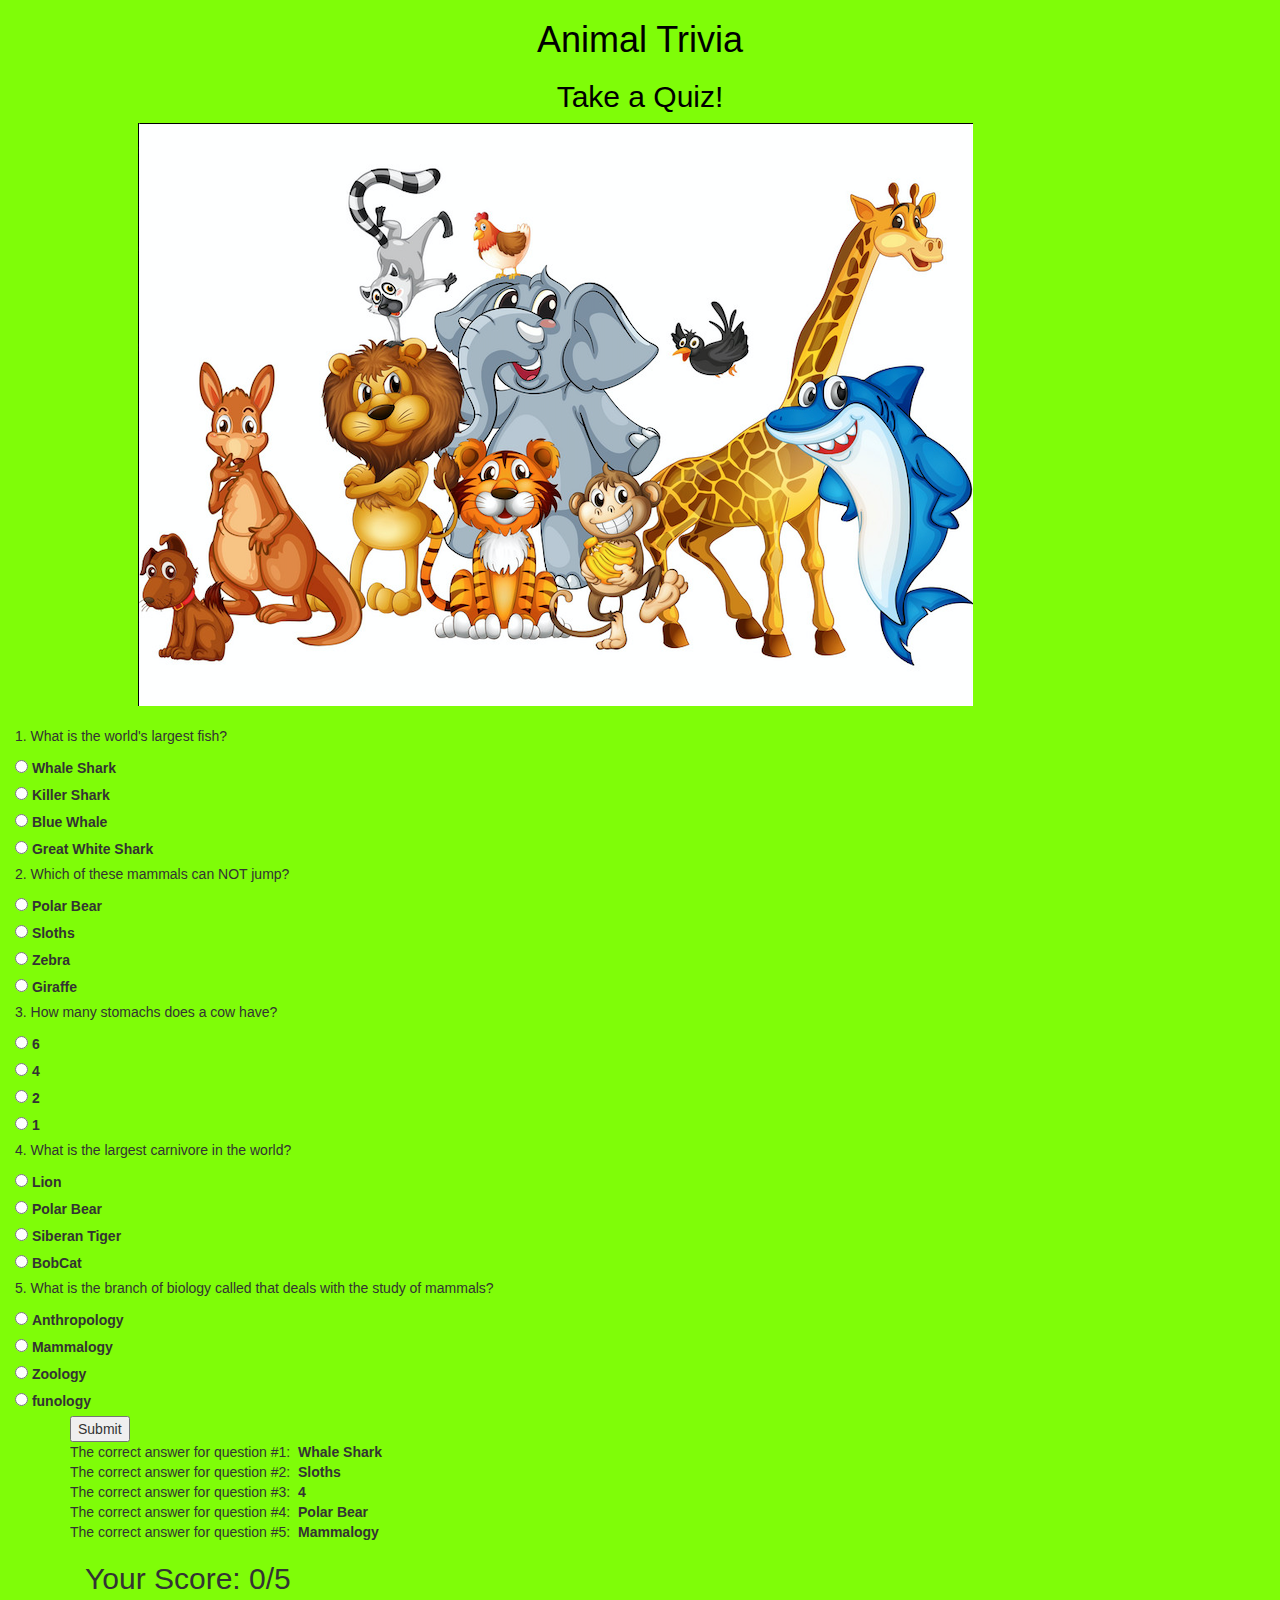
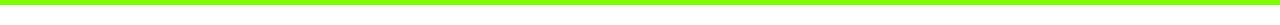
==== index.html @ 24b93e0e "centered picture" ====
<!DOCTYPE html>
<html lang="en">
<head>
    <meta charset="UTF-8">
    <meta name="viewport" content="width=device-width, initial-scale=1.0">
    <meta http-equiv="X-UA-Compatible" content="ie=edge">
    <link rel="stylesheet" href="css/style.css">
    <link rel="stylesheet" href="css/bootstrap.css">
    <title>Animal Trivia</title>
</head>

<body onload="submitQuiz();">
    <div class="back">
        <div class= "title container">
            <div class='row'>
                <div class='col-sm-12'> 
                    <h1>Animal Trivia </h1>
                    <h2 class="quizHeader">Take a Quiz!</h2>
                </div>
            </div>
        </div>
        <div class= "picture">
            <div class= "container">
                <div class='row'>
                    <div class='inner col-sm-12'>
                        <img class="img-responsive" src="images/animals.png" alt="#">
                    </div>
                </div>
            </div>
        </div>
    <div class="move">
        <div class= "table container">
            <div class='row'>
                <div class=' col-sm-12'> 
                    <p class="question">1. What is the world's largest fish? </p>
                    <input class="answer" type="radio" name="q1" value="1">
                    <label id="correctString1">Whale Shark</label>
                    <br>
                    <input class="answer" type="radio" name="q1" value="0">
                    <label>Killer Shark</label>
                    <br>
                    <input class="answer" type="radio" name="q1" value="0">
                    <label>Blue Whale</label>
                    <br>
                    <input class="answer" type="radio" name="q1" value="0">
                    <label>Great White Shark</label>
                    <div class="turn">
                        <p class="question">2. Which of these mammals can NOT jump? </p>

                        <input class="answer" type="radio" name="q2" value="0">
                        <label>Polar Bear</label>
                        <br>
                        <input class="answer" type="radio" name="q2" value="1">
                        <label id="correctString2">Sloths</label>
                        <br>
                        <input class="answer" type="radio" name="q2" value="0">
                        <label>Zebra</label>
                        <br>
                        <input class="answer" type="radio" name="q2" value="0">
                        <label>Giraffe</label>
                    </div>
                <div class="even">
                    <p class="question">3. How many stomachs does a cow have?</p>
        
                    <input class="answer" type="radio" name="q3" value="0">
                    <label>6</label>
                    <br>
                    <input class="answer" type="radio" name="q3" value="1">
                    <label id="correctString3">4</label>
                    <br>
                    <input class="answer" type="radio" name="q3" value="0">
                    <label>2</label>
                    <br>
                    <input class="answer" type="radio" name="q3" value="0">
                    <label>1</label>
                </div>
                <div class="inside">
                    <p class="question">4. What is the largest carnivore in the world?</p>
        
                    <input class="answer" type="radio" name="q4" value="0">
                    <label>Lion</label>
                    <br>
                    <input class="answer" type="radio" name="q4" value="1">
                    <label id="correctString4">Polar Bear</label>
                    <br>
                    <input class="answer" type="radio" name="q4" value="0">
                    <label>Siberan Tiger</label>
                    <br>
                    <input class="answer" type="radio" name="q4" value="0">
                    <label>BobCat</label>
            </div>
            <div class="uno">
                <p class="question">5. What is the branch of biology called that deals with the study of mammals? </p>
                <input class="answer" type="radio" name="q5" value="0">
                <label>Anthropology</label>
                <br>
                <input class="answer" type="radio" name="q5" value="1">
                <label id="correctString5">Mammalogy</label>
                <br>
                <input class="answer" type="radio" name="q5" value="0">
                <label>Zoology</label>
                <br>
                <input class="answer" type="radio" name="q5" value="0">
                <label>funology</label>
                </div>
            </div>
        </div>
        <div class= "submitter container">
            <div class='row'>
                <div class='col-sm-12'>
                    <input class="quizSubmit" id="submitButton" onClick="submitQuiz()"
                        type="submit" value="Submit" />
                </div>
            </div>
        </div>
        <div class= "answer container">
            <div class='row'>
                <div class='col-sm-12'> 
                    <div class="quizAnswers" id="correctAnswer1">
                    </div>
                </div>
            </div>
        </div>
        <div class= "correct container">
            <div class='row'>
                <div class='col-sm-12'> 
                    <div class="quizAnswers" id="correctAnswer2">
                    </div>
                </div>
            </div>
        </div>
        <div class= "school container">
            <div class='row'>
                <div class='col-sm-12'> 
                    <div class="quizAnswers" id="correctAnswer3">
                    </div>
                </div>
            </div>
        </div>
        <div class= "puzzle container">
            <div class='row'>
                <div class='col-sm-12'> 
                    <div class="quizAnswers" id="correctAnswer4">
                    </div>
                </div>
            </div>
        </div>
        <div class= "false container">
            <div class='row'>
                <div class='col-sm-12'> 
                    <div class="quizAnswers" id="correctAnswer5">
                    </div>
                </div>
            </div>
        <div>
        <div class= "dome container">
            <div class='row'>
                <div class='col-sm-12'> 
                    <h2 class="quizScore" id="userScore"></h2>
                </div>
            </div>
        </div>
    </div>
    <script>

        function submitQuiz() {
                console.log('submitted');

            
                function answerScore (qName) {
                    var radiosNo = document.getElementsByName(qName);

                    for (var i = 0, length = radiosNo.length; i < length; i++) {
                        if (radiosNo[i].checked) {
                
                            var answerValue = Number(radiosNo[i].value);
                        }
                    }
            
                    if (isNaN(answerValue)) {
                        answerValue = 0;
                    }
                    return answerValue;
                }

        
                var calcScore = (answerScore('q1') + answerScore('q2') + answerScore('q3') + answerScore('q4') + answerScore('q5'));
                console.log("CalcScore: " + calcScore); 

        
                function correctAnswer (correctStringNo, qNumber) {
                    console.log("qNumber: " + qNumber);  
                    return ("The correct answer for question #" + qNumber + ": &nbsp;<strong>" +
                        (document.getElementById(correctStringNo).innerHTML) + "</strong>");
                    }

                if (answerScore('q1') === 0) {
                    document.getElementById('correctAnswer1').innerHTML = correctAnswer('correctString1', 1);
                }
                if (answerScore('q2') === 0) {
                    document.getElementById('correctAnswer2').innerHTML = correctAnswer('correctString2', 2);
                }
                if (answerScore('q3') === 0) {
                    document.getElementById('correctAnswer3').innerHTML = correctAnswer('correctString3', 3);
                }
                if (answerScore('q4') === 0) {
                    document.getElementById('correctAnswer4').innerHTML = correctAnswer('correctString4', 4);
                }
                if (answerScore('q5') === 0) {
                    document.getElementById('correctAnswer5').innerHTML = correctAnswer('correctString5', 5);
                }

                var questionCountArray = document.getElementsByClassName('question');

                var questionCounter = 0;
                for (var i = 0; i < questionCountArray.length; i++) {
                    questionCounter++;
                }


                var showScore = "Your Score: " + calcScore +"/" + questionCounter;
            
                if (calcScore === questionCounter) {
                    showScore = showScore + "&nbsp; <strong>Perfect Score!</strong>"
                };
                document.getElementById('userScore').innerHTML = showScore;
            }

        $(document).ready(function() {

            $('#submitButton').click(function() {
                $(this).addClass('hide');
            });

        });

    </script> 

   

</body>
</html>
---- css/style.css ----
.title{
    color:black;
    text-align: center;
}

.back{
    background-color:  rgb(127, 253, 8);
}

.table{
    background-color: rgb(127, 253, 8);
    margin-left: 100px;
}
.picture{
    background-color: rgb(127, 253, 8);
    text-align: center;

}
.picture img{
    background-color: rgb(127, 253, 8);
    margin-bottom: 20px;
    padding-left: 6%;
    text-align: center;
}

.inner{
    text-align: center;
}

.upper{
    margin-left: 30px;
}

.top{
    margin-left: 30px;
}

.right{
    margin-left: 50px;
}
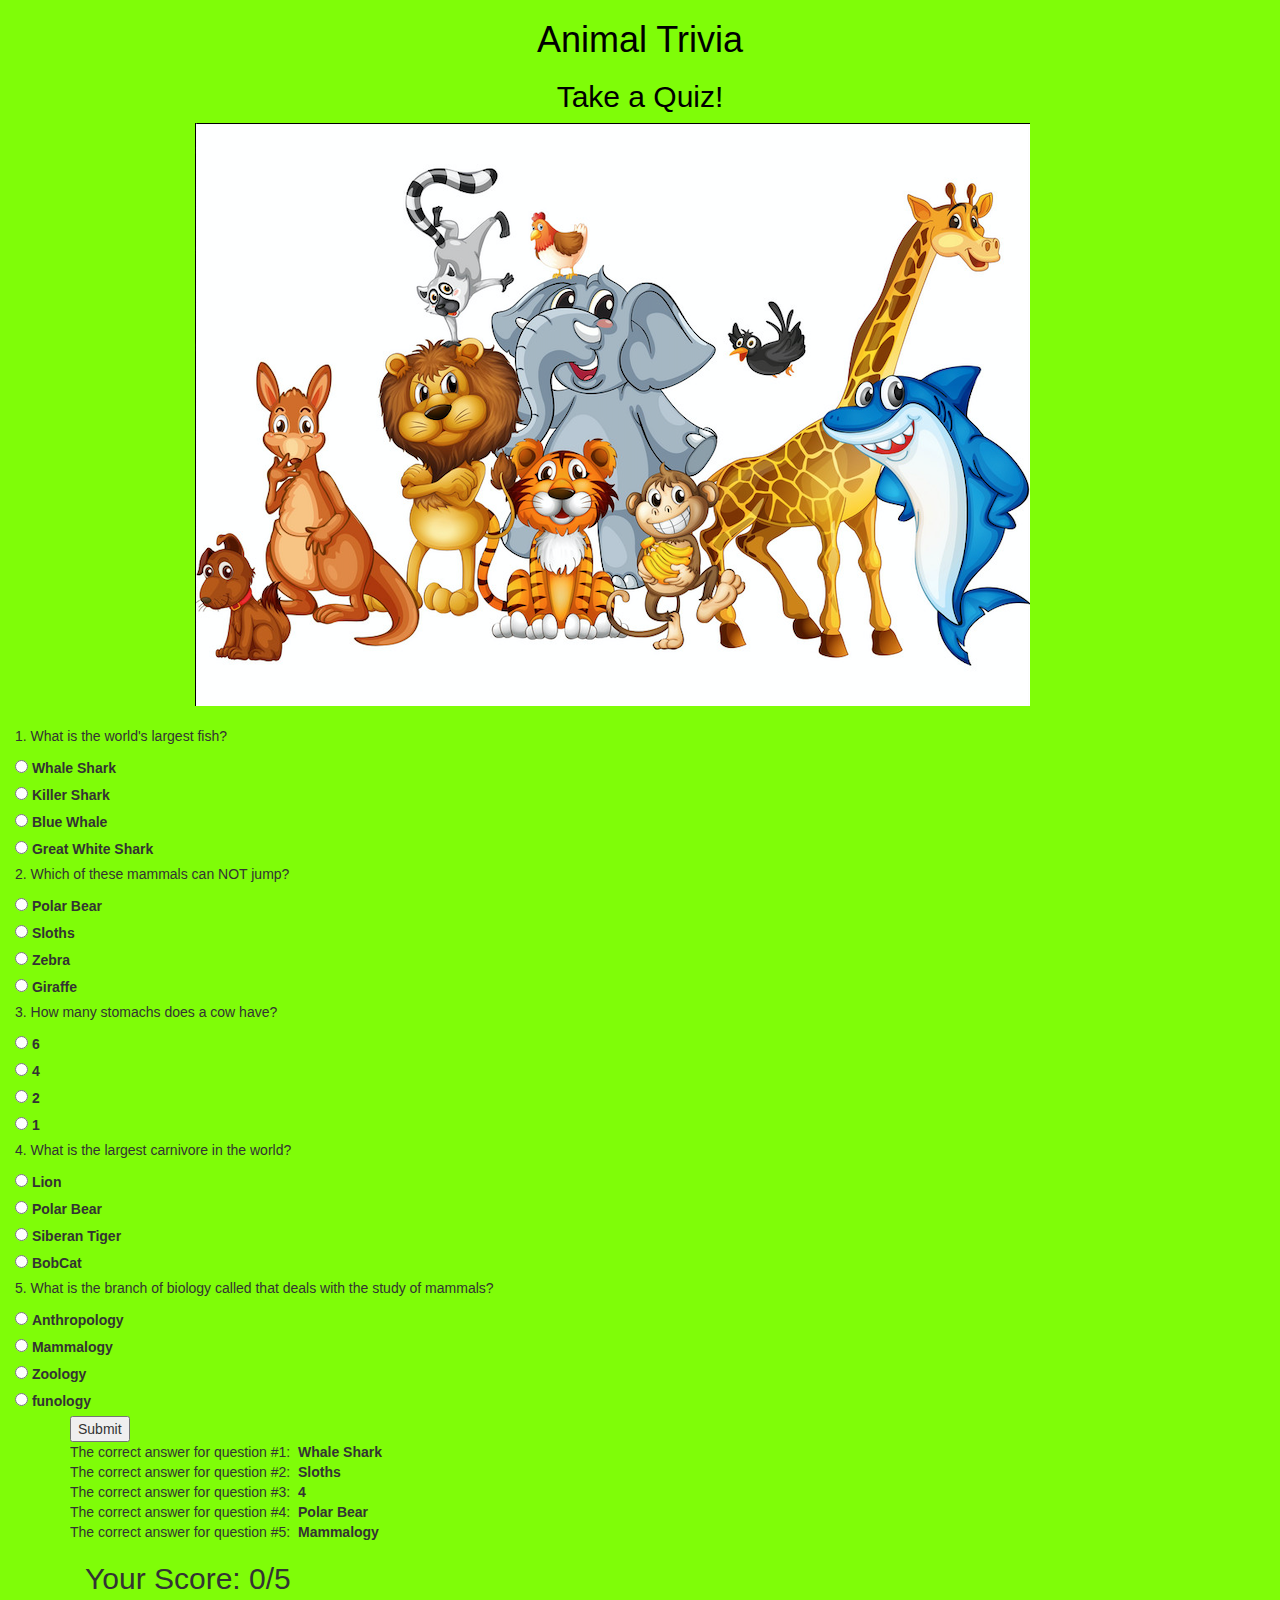
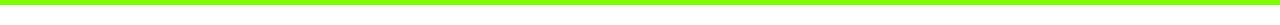
==== commit 25d50d27: "added margins" ====
--- a/index.html
+++ b/index.html
@@ -28,6 +28,7 @@
                 </div>
             </div>
         </div>
+    </div>
     <div class="move">
         <div class= "table container">
             <div class='row'>
@@ -162,7 +163,6 @@
         </div>
     </div>
     <script>
-
         function submitQuiz() {
                 console.log('submitted');
 
--- a/css/style.css
+++ b/css/style.css
@@ -20,7 +20,7 @@
 .picture img{
     background-color: rgb(127, 253, 8);
     margin-bottom: 20px;
-    padding-left: 6%;
+    padding-left: 11%;
     text-align: center;
 }
 
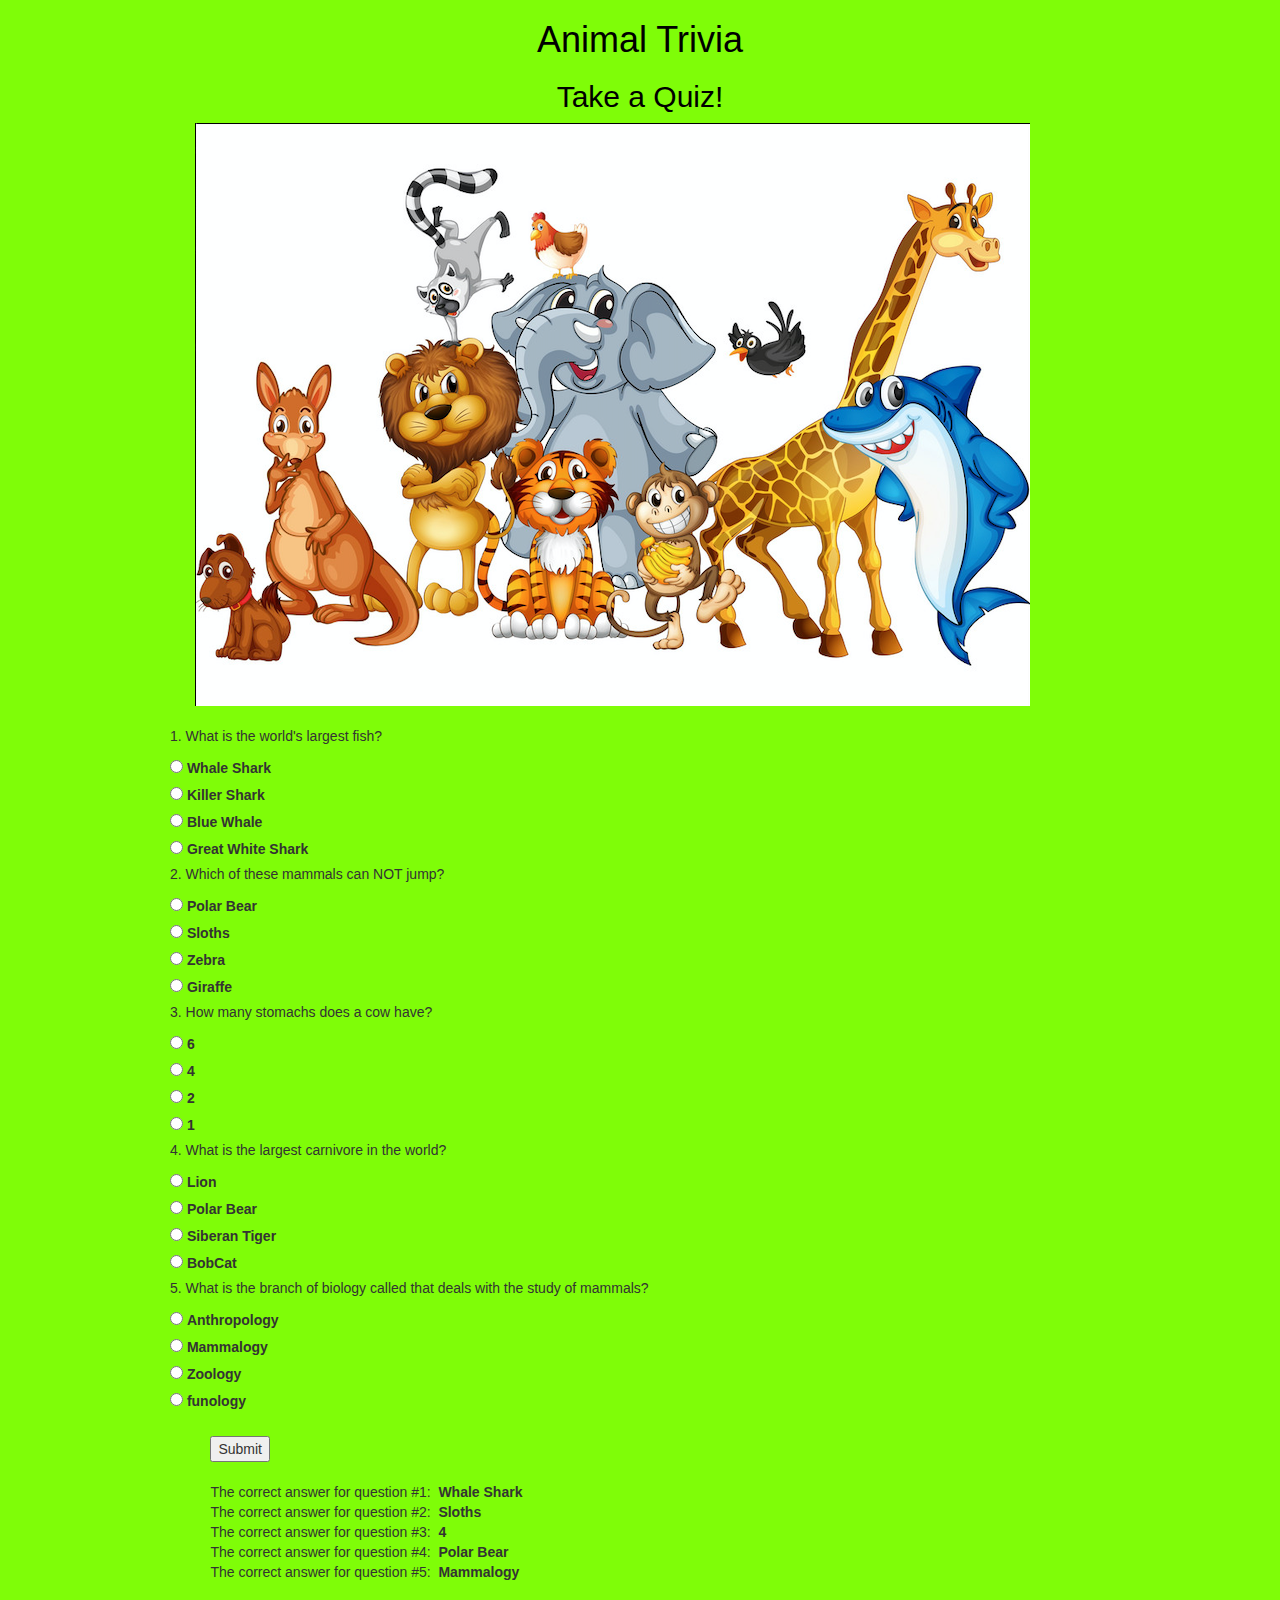
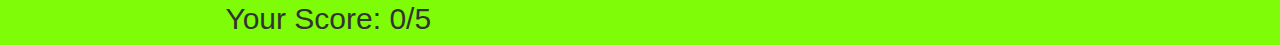
==== commit 60b779ca: "add padding to quiz" ====
--- a/index.html
+++ b/index.html
@@ -30,9 +30,9 @@
         </div>
     </div>
     <div class="move">
-        <div class= "table container">
+        <div class= "container">
             <div class='row'>
-                <div class=' col-sm-12'> 
+                <div class='table col-sm-12'> 
                     <p class="question">1. What is the world's largest fish? </p>
                     <input class="answer" type="radio" name="q1" value="1">
                     <label id="correctString1">Whale Shark</label>
@@ -106,58 +106,60 @@
                 </div>
             </div>
         </div>
-        <div class= "submitter container">
-            <div class='row'>
-                <div class='col-sm-12'>
-                    <input class="quizSubmit" id="submitButton" onClick="submitQuiz()"
-                        type="submit" value="Submit" />
-                </div>
-            </div>
-        </div>
-        <div class= "answer container">
-            <div class='row'>
-                <div class='col-sm-12'> 
-                    <div class="quizAnswers" id="correctAnswer1">
-                    </div>
-                </div>
-            </div>
-        </div>
-        <div class= "correct container">
-            <div class='row'>
-                <div class='col-sm-12'> 
-                    <div class="quizAnswers" id="correctAnswer2">
-                    </div>
-                </div>
-            </div>
-        </div>
-        <div class= "school container">
-            <div class='row'>
-                <div class='col-sm-12'> 
-                    <div class="quizAnswers" id="correctAnswer3">
-                    </div>
-                </div>
-            </div>
-        </div>
-        <div class= "puzzle container">
-            <div class='row'>
-                <div class='col-sm-12'> 
-                    <div class="quizAnswers" id="correctAnswer4">
-                    </div>
-                </div>
-            </div>
-        </div>
-        <div class= "false container">
-            <div class='row'>
-                <div class='col-sm-12'> 
-                    <div class="quizAnswers" id="correctAnswer5">
-                    </div>
-                </div>
-            </div>
-        <div>
-        <div class= "dome container">
-            <div class='row'>
-                <div class='col-sm-12'> 
-                    <h2 class="quizScore" id="userScore"></h2>
+        <div class="done">
+            <div class= "submitter container">
+                <div class='row'>
+                    <div class='col-sm-12'>
+                        <input class="quizSubmit" id="submitButton" onClick="submitQuiz()"
+                            type="submit" value="Submit" />
+                    </div>
+                </div>
+            </div>
+            <div class= "answer container">
+                <div class='row'>
+                    <div class='col-sm-12'> 
+                        <div class="quizAnswers" id="correctAnswer1">
+                        </div>
+                    </div>
+                </div>
+            </div>
+            <div class= "correct container">
+                <div class='row'>
+                    <div class='col-sm-12'> 
+                        <div class="quizAnswers" id="correctAnswer2">
+                        </div>
+                    </div>
+                </div>
+            </div>
+            <div class= "school container">
+                <div class='row'>
+                    <div class='col-sm-12'> 
+                        <div class="quizAnswers" id="correctAnswer3">
+                        </div>
+                    </div>
+                </div>
+            </div>
+            <div class= "puzzle container">
+                <div class='row'>
+                    <div class='col-sm-12'> 
+                        <div class="quizAnswers" id="correctAnswer4">
+                        </div>
+                    </div>
+                </div>
+            </div>
+            <div class= "false container">
+                <div class='row'>
+                    <div class='col-sm-12'> 
+                        <div class="quizAnswers" id="correctAnswer5">
+                        </div>
+                    </div>
+                </div>
+            <div>
+            <div class= "dome container">
+                <div class='row'>
+                    <div class='col-sm-12'> 
+                        <h2 class="quizScore" id="userScore"></h2>
+                    </div>
                 </div>
             </div>
         </div>
--- a/css/style.css
+++ b/css/style.css
@@ -7,15 +7,16 @@
 .back{
     background-color:  rgb(127, 253, 8);
 }
-
+.move{
+    background-color:  rgb(127, 253, 8);
+}
 .table{
-    background-color: rgb(127, 253, 8);
     margin-left: 100px;
+    padding-left: 215px;
 }
 .picture{
     background-color: rgb(127, 253, 8);
     text-align: center;
-
 }
 .picture img{
     background-color: rgb(127, 253, 8);
@@ -38,4 +39,10 @@
 
 .right{
     margin-left: 50px;
+}
+.done{
+    padding-left: 11%;
+}
+.submitter{
+    margin-bottom: 20px;
 }